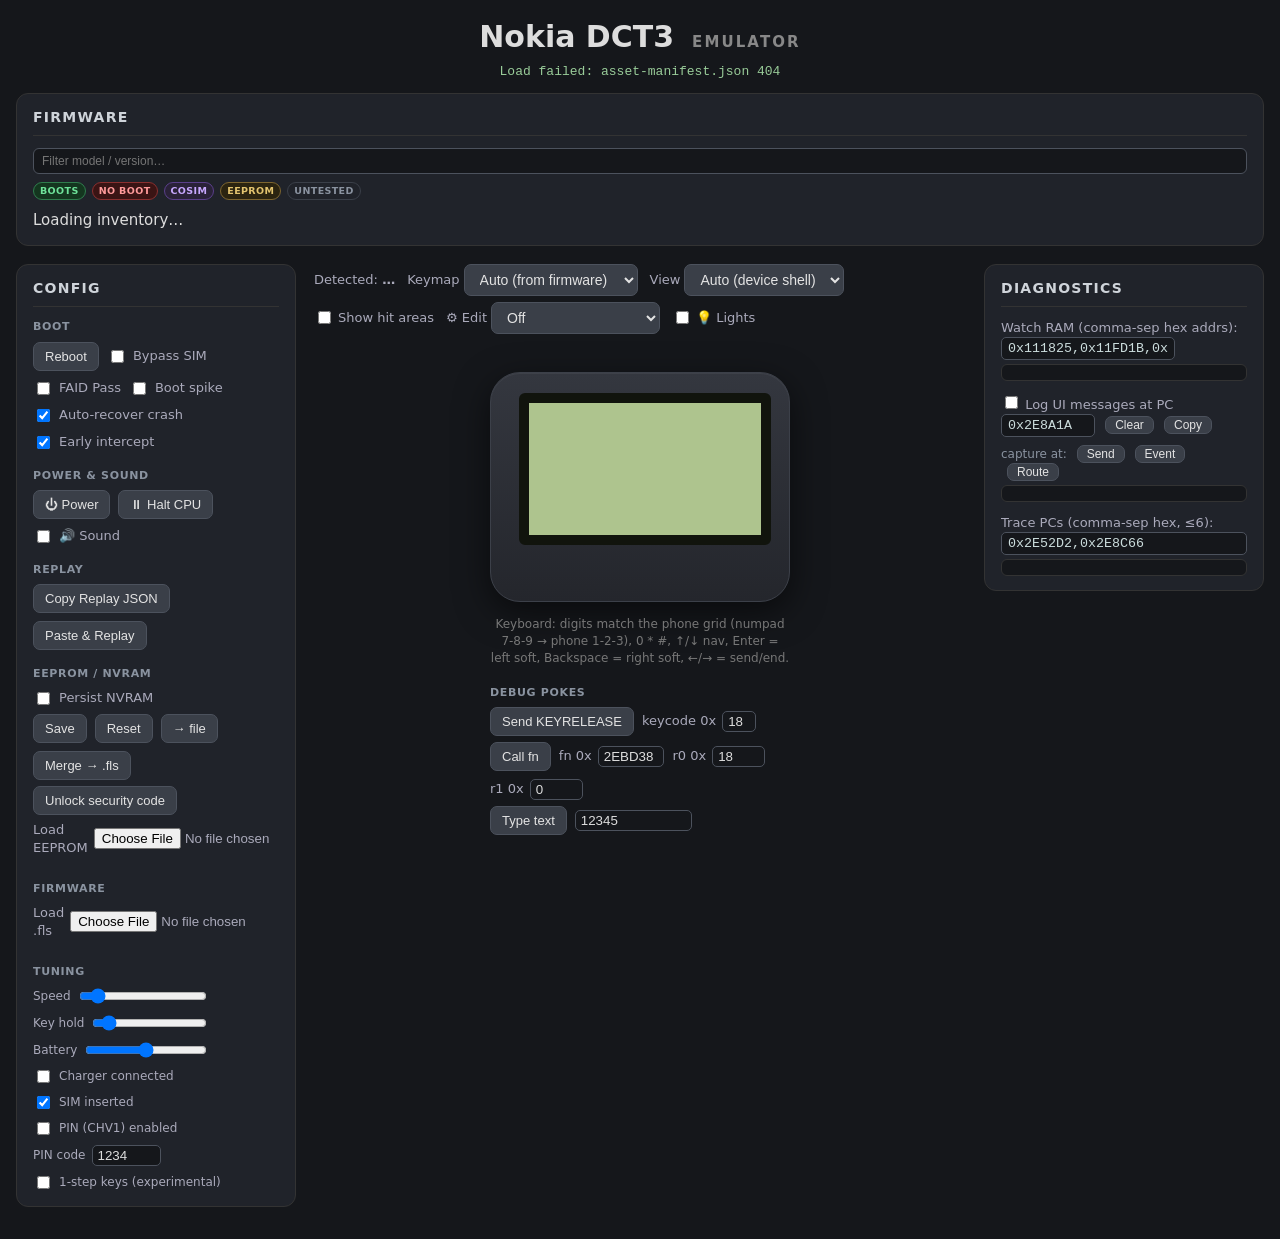
==== web/index.html @ 040bb634 "Initial public release: Nokia DCT3 emulator (web + native GUI) Firmware-free extraction of the DCT3 " ====
<!doctype html>
<html lang="en">
<head>
  <meta charset="utf-8">
  <meta name="viewport" content="width=device-width, initial-scale=1">
  <title>Nokia DCT3 Emulator</title>
  <script>document.write('<link rel="stylesheet" href="style.css?v=' + Date.now() + '">');</script>
  <!-- Per-model phone shells (photo + hit-zones + glyph mask). Plain config, not
       core code — cache-busted like style.css; main.js reads window.DCT3_SHELLS. -->
  <script>document.write('<scr' + 'ipt src="shells/shells.js?v=' + Date.now() + '"></scr' + 'ipt>');</script>
</head>
<body>
  <header class="topbar">
    <h1>Nokia DCT3 <small>emulator</small></h1>
    <p id="status">Loading…</p>
    <div id="crash-panel" style="display:none;border:2px solid #c00;background:#fff3f3;padding:8px;margin:6px 0;border-radius:4px">
      <strong style="color:#c00">⚠ CPU halted — crash report</strong>
      <button id="btn-crash-dump" title="Download the full memory snapshot (RAM + flash + NVRAM) for offline analysis / harness replay">Download memory dump</button>
      <button id="btn-crash-resume" title="Reboot the phone (clears the halt)">Reboot</button>
      <button id="btn-copy-replay" title="Copy a structured JSON bundle (fw-id + config + key timeline) to the clipboard. Share it with another tab/user, then click 'Paste &amp; Replay' to repro deterministically.">Copy Replay JSON</button>
      <button id="btn-paste-replay" title="Read a Replay JSON bundle from the clipboard, apply its config, reboot, and run it step-paced. Watches for the same crash to confirm determinism.">Paste &amp; Replay</button>
      <textarea id="crash-text" readonly style="width:100%;height:160px;font-family:monospace;font-size:11px;margin-top:6px" onclick="this.select()"></textarea>
      <div id="replay-status" style="display:none;margin-top:6px;padding:4px 6px;background:#eef;border:1px solid #99c;border-radius:3px;font-family:monospace;font-size:11px;color:#114"></div>
    </div>
  </header>

  <div class="layout">

    <!-- ===================== FAR LEFT: FIRMWARE INVENTORY ===================== -->
    <!-- Local-dev firmware library, grouped by model. Populated from
         web/firmware-manifest.json (generated by `make fw-manifest`, which also
         symlinks each dump under web/fw/ for the static server). Each row shows
         its state badges (EEPROM / boots / no-boot); clicking loads + reboots
         into that image. Absent on the public demo → friendly hint shown. -->
    <aside class="panel fw-panel">
      <h2>Firmware</h2>
      <input id="fw-search" type="search" placeholder="Filter model / version…" autocomplete="off">
      <div class="fw-legend">
        <span class="fw-badge boots">boots</span>
        <span class="fw-badge no-boot">no&nbsp;boot</span>
        <span class="fw-badge cosim">cosim</span>
        <span class="fw-badge ee">EEPROM</span>
        <span class="fw-badge untested">untested</span>
      </div>
      <div id="fw-list" class="fw-list">Loading inventory…</div>
    </aside>

    <!-- ============================ LEFT: CONFIG ============================ -->
    <aside class="panel config-panel">
      <h2>Config</h2>

      <div class="group">
        <h3>Boot</h3>
        <div class="controls">
          <button id="btn-reboot">Reboot</button>
          <label><input type="checkbox" id="chk-bypass"> Bypass SIM</label>
          <label title="FAID Pass: recompute the FuBu v6.39 FAID integrity sum so the 'Enter security code' (anti-theft) lock never arms. Takes effect on the next Reboot."><input type="checkbox" id="chk-skip-seclock"> FAID Pass</label>
          <label title="HLE self-test verdict pin. Now redundant — the faithful DSP responder passes the verdict organically — so default OFF. Tick only to force-pin. Takes effect on the next Reboot."><input type="checkbox" id="chk-spike"> Boot spike</label>
          <label title="When the firmware self-resets via the reboot fn (reasons 5/12/0x68/0x73, etc.), recover in place by returning from the panic chain instead of warm-rebooting. Watch the console for [reset] CATCH lines. Untick to fall back to warm-reboot on every reset."><input type="checkbox" id="chk-recover" checked> Auto-recover crash</label>
          <label title="Eager intercept: catch the panic at the reboot-fn / ARM fatal-handler ENTRY, before the noreturn chain notifies the kernel, writes CTSI int-ctrl, busy-delays, or persists the reason byte. Off = the existing late catch (at [0x20001]|=4) fires unchanged. Watch the console for [reset] CATCH … EARLY-INTERCEPT lines."><input type="checkbox" id="chk-reboot-early" checked> Early intercept</label>
        </div>
      </div>

      <div class="group">
        <h3>Power &amp; sound</h3>
        <div class="controls">
          <button id="btn-power" title="Tap = momentary power key (e.g. profiles menu); hold ~3s = power off">⏻ Power</button>
          <button id="btn-halt-cpu" title="Freeze the CPU right now and open a crash report (PC/registers + backtrace + keypress transcript) — use it the moment something looks wrong (e.g. a clock that won't tick, a backlight that drops early) to capture where the CPU is, even when the auto spin-detector hasn't fired.">⏸ Halt CPU</button>
          <label><input type="checkbox" id="chk-audio"> 🔊 Sound</label>
          <span id="buzz-out" class="val"></span>
        </div>
      </div>

      <div class="group">
        <h3>Replay</h3>
        <div class="controls">
          <button id="btn-copy-replay-2" title="Copy a structured JSON bundle (fw-id + config + key timeline) to the clipboard. Paste it into another tab via the button below to reproduce deterministically.">Copy Replay JSON</button>
          <button id="btn-paste-replay-2" title="Read a Replay JSON bundle from the clipboard, apply its config, reboot, and run the step-keyed timeline. Use to repro someone else's crash, or verify a bug is deterministic.">Paste &amp; Replay</button>
        </div>
      </div>

      <div class="group">
        <h3>EEPROM / NVRAM</h3>
        <div class="controls">
          <label title="When unchecked, NVRAM doesn't auto-load from browser storage at boot and doesn't auto-save during/after a session. The manual Save button still works. Use to get repeatable boots — saved Profile/clock/ringtone settings silently change boot behavior and can cause replay bundles to diverge between users.">
            <input type="checkbox" id="chk-persist-eeprom"> Persist NVRAM
          </label>
        </div>
        <div class="controls">
          <button id="btn-save-eeprom" title="Snapshot the current EEPROM/NVRAM region to browser storage now (settings persist across reloads)">Save</button>
          <button id="btn-reset-eeprom" title="Wipe persisted EEPROM/NVRAM and reload from the original image">Reset</button>
          <button id="btn-eeprom-file" title="Download the current 192 KB EEPROM/NVRAM partition (0x3D0000-0x400000) as a .bin">→ file</button>
          <button id="btn-merge-fls" title="Write the current EEPROM/NVRAM back into the loaded firmware and download it as a new .fls (e.g. factory-reset the phone in the UI, then bake the clean EEPROM into the flash)">Merge → .fls</button>
        </div>
        <div class="controls">
          <button id="btn-seccode-unlock" title="At a 'Security code' screen: type any 5 digits, click this, then press OK. It repairs the entry buffer to the real code 12345 (working around the keypad first-keypress bug) so the firmware's own accept path runs. Re-click before each gate (boot lock + Restore Factory Settings re-prompt).">Unlock security code</button>
        </div>
        <div class="controls">
          <label title="Load an EEPROM/NVRAM image and reboot into it: raw 192 KB .bin, or a FIASCO .pmm/.390 dump.">Load EEPROM
            <input type="file" id="eeprom-file" accept=".bin,.pmm,.390,.eep,.img">
          </label>
          <span id="eeprom-file-name" class="val"></span>
        </div>
      </div>

      <div class="group">
        <h3>Firmware</h3>
        <div class="controls">
          <label title="Load a raw DCT3 .fls dump (~2 MB) to run instead of the built-in image. Lasts until reload.">Load .fls
            <input type="file" id="fw-file" accept=".fls,.bin,.img">
          </label>
          <span id="fw-name" class="val"></span>
        </div>
      </div>

      <div class="group">
        <h3>Tuning</h3>
        <div class="tuning">
          <label>Speed
            <input type="range" id="sl-speed" min="25" max="800" step="25" value="100">
            <span id="out-speed" class="val"></span>
          </label>
          <label>Key hold
            <input type="range" id="sl-keyhold" min="20000" max="2000000" step="20000" value="200000">
            <span id="out-keyhold" class="val"></span>
          </label>
          <label>Battery
            <input type="range" id="sl-battery" min="384" max="704" step="8" value="544"
                   title="CCONT A/D ch2 Vbatt (raw 10-bit). Default 0x220=544 (wedge-clean; 0x2C0=704 trips the ~28M charge-fault reset). Lower = fewer bars.">
            <span id="out-battery" class="val"></span>
          </label>
          <label><input type="checkbox" id="chk-charger"> Charger connected <span id="out-charger" class="val"></span></label>
          <label><input type="checkbox" id="chk-sim" checked> SIM inserted <span id="out-sim" class="val"></span></label>
          <label><input type="checkbox" id="chk-pin"> PIN (CHV1) enabled</label>
          <label>PIN code
            <input type="text" id="in-pin" value="1234" size="6"
                   title="Stored CHV1. The firmware's Enter-PIN screen must match this.">
            <span id="out-pin" class="val"></span>
          </label>
          <label><input type="checkbox" id="chk-oneshot"> 1-step keys (experimental)</label>
        </div>
      </div>
    </aside>

    <!-- ============================ CENTER: PHONE ============================ -->
    <section class="phone-col">
      <div class="model-pick">
        <span class="model-detected">Detected: <strong id="detected-model">…</strong></span>
        <label title="Auto follows the loaded firmware's model (screen size + keypad come from the active profile). Override only to test a different keypad layout against the running firmware.">Keymap
          <select id="keymap-override">
            <option value="auto" selected>Auto (from firmware)</option>
            <option value="0">3310 family (B)</option>
            <option value="1">8210/8850 family (A)</option>
            <option value="2">3410 family (C)</option>
          </select>
        </label>
        <label title="Auto uses the realistic device shell (photo body + clickable keys) when one exists for the detected model, falling back to the classic grid keypad otherwise. Force the grid to test the keymap layout directly.">View
          <select id="view-override">
            <option value="auto" selected>Auto (device shell)</option>
            <option value="grid">Classic grid</option>
          </select>
        </label>
        <label title="Outline the shell's clickable hit-zones — useful when calibrating the buttons for a new model shell."><input type="checkbox" id="chk-hitareas"> Show hit areas</label>
        <label title="Pick which layer to edit so only its handles show: Key zones (the clickable key hit-areas), Screen (the LCD rect), or Key mask (the keypad backlight glow + mask alignment). Then Export shell.js and save over web/shells/<model>/shell.js.">⚙ Edit
          <select id="edit-target">
            <option value="off" selected>Off</option>
            <option value="zones">Key zones</option>
            <option value="shape">Key shapes (vector)</option>
            <option value="screen">Screen</option>
            <option value="mask">Key mask</option>
          </select>
        </label>
        <label title="Hold the keypad backlight ON (it normally times out after a few seconds) so you can see the glow while working. Key-mask editing forces it on regardless."><input type="checkbox" id="chk-holdlight"> 💡 Lights</label>
        <button id="btn-export-shell" style="display:none" title="Emit a self-contained shell.js for the current model (live zone geometry; photo/mask/palette preserved). Save it over web/shells/<model>/shell.js.">Export shell.js</button>
        <div id="shell-light-editor" class="shell-light-editor" style="display:none" title="Tune the keypad backlight glow + align the glyph mask. Settings export into shell.js.">
          <div class="sle-row"><span>Glow</span><span class="sle-inline"><input type="color" id="sle-color" value="#9ec28a"><button id="sle-add-glow" title="Add a draggable/resizable glow region independent of the glyph mask (Delete removes a selected one).">+ Glow region</button></span></div>
          <div class="sle-row"><span>Intensity</span><input type="range" id="sle-intensity" min="0" max="1" step="0.05" value="0.85"></div>
          <div class="sle-row"><span>Blur</span><input type="range" id="sle-blur" min="0" max="12" step="0.2" value="2.4"></div>
          <div class="sle-sub">Mask align — drag the cyan box on the phone, or:</div>
          <div class="sle-row"><span>Pos X</span><input type="range" id="sle-maskx" min="-60" max="60" step="1" value="0"></div>
          <div class="sle-row"><span>Pos Y</span><input type="range" id="sle-masky" min="-60" max="60" step="1" value="0"></div>
          <div class="sle-row"><span>Stretch X</span><input type="range" id="sle-masksx" min="0.8" max="1.2" step="0.005" value="1"></div>
          <div class="sle-row"><span>Stretch Y</span><input type="range" id="sle-masksy" min="0.8" max="1.2" step="0.005" value="1"></div>
        </div>
        <div id="shell-edit-readout" class="shell-edit-readout"></div>
      </div>

      <!-- Device shell (realistic photo body): built by main.js when the detected
           model has an entry in shells/shells.js. The live #lcd canvas is moved
           onto its LCD panel and clickable hit-zones drive the keypad. Empty (and
           the classic .phone grid shown instead) for models without a shell. -->
      <div id="shell" class="shell-host"></div>

      <div class="phone">
        <!-- LCD row: Family-A volume keys stack to the LEFT of the screen (like the GUI);
             the canvas is sized at runtime from the detected model (84×48 3310, 96×65
             3410…) and scaled up in CSS (pixelated). -->
        <div class="lcd-row">
          <div class="side-vol" id="side-vol"></div>
          <canvas id="lcd" width="84" height="48"></canvas>
        </div>

        <!-- Keypad: built by main.js (buildKeypad) as a unified 3-column grid matching
             the native GUI layout for the active keypad family. Empty until first boot. -->
        <div class="pad" id="pad"></div>
      </div>

      <p class="hint">Keyboard: digits match the phone grid (numpad 7-8-9 → phone 1-2-3), 0 * #, ↑/↓ nav, Enter = left soft, Backspace = right soft, ←/→ = send/end.</p>

      <div class="group debug-tools">
        <h3>Debug pokes</h3>
        <div class="controls">
          <button id="btn-keyrelease" title="Invoke the firmware key-up handler for the last key (or the keycode field)">Send KEYRELEASE</button>
          <label>keycode 0x<input type="text" id="keyrelease-code" value="18" size="2" maxlength="2" style="width:2.5em"></label>
          <span id="keyrelease-out" class="val"></span>
        </div>
        <div class="controls">
          <button id="btn-call">Call fn</button>
          <label>fn 0x<input type="text" id="call-fn" value="2EBD38" size="6" style="width:5em"></label>
          <label>r0 0x<input type="text" id="call-r0" value="18" size="6" style="width:4em"></label>
          <label>r1 0x<input type="text" id="call-r1" value="0" size="6" style="width:4em"></label>
          <span id="call-out" class="val"></span>
        </div>
        <div class="controls">
          <button id="btn-type" title="Type a string as REAL keypresses through the keypad (faithful, can't corrupt the editor). Digits/* /# = one key (number/PIN fields); letters = multi-tap (2=abc … 9=wxyz, 0=space) for text fields.">Type text</button>
          <label><input type="text" id="type-text" value="12345" size="12"></label>
          <span id="type-out" class="val"></span>
        </div>
      </div>
    </section>

    <!-- ============================ RIGHT: DIAGNOSTICS ============================ -->
    <aside class="panel diag-panel">
      <h2>Diagnostics</h2>
      <label class="diag-lbl">Watch RAM (comma-sep hex addrs):
        <input id="diag-addrs" value="0x111825,0x11FD1B,0x11FD21,0x10DE16,0x11FCFE">
      </label>
      <pre id="diag-out"></pre>
      <label class="diag-lbl"><input type="checkbox" id="chk-msglog"> Log UI messages at PC
        <input id="msglog-addr" value="0x2E8A1A" size="10">
        <button id="btn-msglog-clear" type="button">Clear</button>
        <button id="btn-msglog-copy" type="button">Copy</button>
      </label>
      <div class="msglog-presets">capture at:
        <button type="button" data-pc="0x2E8A1A">Send</button>
        <button type="button" data-pc="0x2988D2">Event</button>
        <button type="button" data-pc="0x2E84B6">Route</button>
      </div>
      <pre id="msglog-out"></pre>
      <label class="diag-lbl" title="Timer0/FIQ4 = scheduler heartbeat; Timer1/FIQ5 overflow edges drive the soft-timer walk. Watch up to 6 PCs for live hit-counts.">Trace PCs (comma-sep hex, ≤6):
        <input id="trace-pcs" value="0x2E52D2,0x2E8C66" size="30">
      </label>
      <pre id="timers-out"></pre>
    </aside>

  </div><!-- /layout -->

  <!-- Content-addressed loader: the ONLY mutable URL is asset-manifest.json,
       fetched no-store. Every code/data asset is loaded by its content-hashed
       (immutable) filename, so a given URL's bytes never change → the browser
       can never serve a stale core. See tools/web_fingerprint.mjs. -->
  <script>
    (function () {
      function load(src) {
        return new Promise(function (res, rej) {
          var s = document.createElement("script");
          s.src = src; s.onload = res; s.onerror = rej;
          document.body.appendChild(s);
        });
      }
      fetch("asset-manifest.json", { cache: "no-store" })
        .then(function (r) {
          if (!r.ok) throw new Error("asset-manifest.json " + r.status);
          return r.json();
        })
        .then(function (m) {
          var F = m.files;
          window.__DCT3_ASSETS = m;
          // dct3.js resolves dct3.wasm / dct3.data via locateFile → map to hashed.
          window.__DCT3_LOCATE = function (p) { return F[p] || p; };
          console.log("[DCT3] asset-manifest: wasm=" + m.wasmHash + "  builtAt=" + m.builtAt);
          return load(F["dct3.js"]).then(function () { return load(F["main.js"]); });
        })
        .catch(function (e) {
          var s = document.getElementById("status");
          if (s) s.textContent = "Load failed: " + e.message;
          console.error("[DCT3] loader failed:", e);
        });
    })();
  </script>
</body>
</html>
---- web/style.css ----
:root {
  --lcd-bg: #aec48e;      /* classic Nokia greenish LCD */
  --panel:  #20232a;
  --line:   #333;
  --key:    #3a3f48;
  --key-br: #4c525d;
}

* { box-sizing: border-box; }

body {
  margin: 0;
  min-height: 100vh;
  background: #15171b;
  color: #ddd;
  font: 15px/1.4 system-ui, -apple-system, sans-serif;
}

/* ---- top bar ---- */
.topbar { text-align: center; padding: 1rem 1rem .25rem; }
h1 { font-weight: 600; margin: 0; }
h1 small {
  font-size: .5em; color: #888; letter-spacing: .14em;
  text-transform: uppercase; margin-left: .5em;
}
#status {
  color: #9c9; font-family: ui-monospace, "SF Mono", Menlo, monospace;
  min-height: 1.4em; margin: .35em 0 0; font-size: 13px;
}

/* ---- four-column dashboard: firmware | config | phone | diagnostics ---- */
.layout {
  display: grid;
  grid-template-columns: minmax(210px, 250px) minmax(220px, 280px) auto minmax(280px, 1fr);
  gap: 18px;
  align-items: start;
  max-width: 1500px;
  margin: 0 auto;
  padding: .5rem 1rem 2rem;
}
@media (max-width: 1300px) {
  /* drop to config | phone | diagnostics; firmware spans the full width on top */
  .layout { grid-template-columns: minmax(220px, 280px) auto minmax(280px, 1fr); }
  .fw-panel { grid-column: 1 / -1; }
  .fw-list { max-height: 240px; }
}
@media (max-width: 980px) {
  .layout { grid-template-columns: 1fr; justify-items: center; }
  .panel { width: 100%; max-width: 520px; }
  .fw-list { max-height: 300px; }
}

.panel {
  background: var(--panel);
  border: 1px solid var(--line);
  border-radius: 12px;
  padding: 14px 16px;
}
.panel h2 {
  margin: 0 0 12px; font-size: 14px; color: #cfd4da;
  text-transform: uppercase; letter-spacing: .09em;
  border-bottom: 1px solid var(--line); padding-bottom: 8px;
}
.group { margin-bottom: 16px; }
.group:last-child { margin-bottom: 0; }
.group h3 {
  margin: 0 0 7px; font-size: 11px; color: #8a93a0; font-weight: 700;
  text-transform: uppercase; letter-spacing: .06em;
}

/* ---- control rows (left panel) ---- */
.controls { display: flex; flex-wrap: wrap; gap: 8px; align-items: center; font-size: 13px; margin-bottom: 6px; }
.controls:last-child { margin-bottom: 0; }
.controls button, .panel button, .model-pick select {
  padding: 6px 11px; color: #e3e3e3; background: var(--key);
  border: 1px solid var(--key-br); border-radius: 7px; cursor: pointer; font-size: 13px;
}
.controls button:hover, .panel button:hover { background: #454b56; }
.controls label, .tuning label { color: #aab; display: inline-flex; align-items: center; gap: 6px; }
.val { color: #ddd; font-variant-numeric: tabular-nums; font-size: 12px; }

.tuning { display: flex; flex-direction: column; gap: 7px; font-size: 12px; color: #aab; }
.tuning label { display: flex; }
.tuning input[type=range] { flex: 1; min-width: 90px; }
.tuning .val { min-width: 64px; text-align: right; }
.tuning input[type=text] { background:#15171b; color:#ddd; border:1px solid var(--key-br); border-radius:5px; padding:2px 5px; }

/* ============================ CENTER: PHONE ============================ */
.phone-col { display: flex; flex-direction: column; align-items: center; }

.model-pick { margin-bottom: 12px; color: #aab; font-size: 13px;
  display: flex; flex-wrap: wrap; align-items: center; gap: 6px 12px; }
.model-pick label { display: inline-flex; align-items: center; gap: 4px; }
.model-pick select { font-size: 14px; }

.phone {
  width: 300px;
  padding: 20px 18px 22px;
  background: linear-gradient(#34373f, #24262c);
  border: 1px solid #3c4049;
  border-radius: 30px;
  box-shadow: 0 10px 34px rgba(0,0,0,.55), inset 0 1px 0 rgba(255,255,255,.05);
}

#lcd {
  image-rendering: pixelated;        /* crisp scaled pixels */
  width: 252px; height: auto;        /* fixed display width; height tracks the canvas
                                        aspect (84×48 3310, 96×65 3410, …) automatically */
  background: var(--lcd-bg);
  border: 10px solid #11140d;
  border-radius: 6px;
  display: block;
  margin: 0 auto 18px;
}

/* ---- keypad: built by main.js as a unified 3-column grid (mirrors the GUI) ----
   The nav band (soft keys / up-down / send-end) sits in the same grid as the digits;
   Family A's volume keys stack to the left of the LCD in .side-vol. */
.lcd-row { display: flex; align-items: center; justify-content: center; gap: 10px; }
.side-vol { display: flex; flex-direction: column; gap: 8px; }

/* base key look — light key faces with BLACK legends (real-phone style) */
.key {
  color: #111; background: #c9cdd4; border: 1px solid #aab0ba;
  border-radius: 8px; cursor: pointer; user-select: none; font-size: 15px;
  font-weight: 600; padding: 12px 0; text-align: center;
}
.key:hover { background: #d7dbe1; }
.key.down, .key:active { background: #9aa0a8; transform: translateY(1px); }

/* the 3-column grid below the LCD */
.pad {
  display: grid;
  grid-template-columns: repeat(3, 1fr);
  gap: 8px;
  width: 252px;
  margin: 16px auto 0;
}
.padcell { display: flex; }
.padcell .key { flex: 1; }
.padcell.empty { visibility: hidden; }

.key.nav { font-size: 14px; }

/* soft keys: just a line ( --- ), no text */
.key.softkey { color: transparent; }
.key.softkey::after {
  content: ""; display: block; width: 56%; height: 3px; margin: 1px auto;
  background: #111; border-radius: 2px;
}

/* send (green) / end (red) call keys — coloured irrespective of the keypad
   backlight, and they keep their colour on hover/press too. */
.key.send, body.kbd-lit .key.send { background: #1f9d4d; border-color: #178a40; }
.key.send:hover { background: #25ad57; }
.key.end,  body.kbd-lit .key.end  { background: #d23b3b; border-color: #b22f2f; }
.key.end:hover  { background: #e04646; }
.key.send.down, .key.send:active { background: #18803d; }
.key.end.down,  .key.end:active  { background: #b22f2f; }
/* hang-up = the call receiver rotated down */
.key.end .hangup { display: inline-block; transform: rotate(133deg); }

.side-vol .key.vol { width: 44px; padding: 14px 0; font-weight: 700; }

.hint { color: #777; font-size: 12px; margin: 14px 0 0; text-align: center; max-width: 300px; }

/* ---- device shell (realistic photo body, built by main.js) ----------------
   #shell holds a scaled body box (.shell-root) at the design's native px size;
   the photo is the body, masked light layers glow the translucent glyphs amber
   when the keypad backlight is on, and transparent .shell-zone buttons sit over
   each physical key. The live #lcd canvas is moved onto .shell-lcd. */
.shell-host { display: none; }                 /* shown only in shell mode */
body.shell-mode .shell-host { display: block; }
body.shell-mode .phone { display: none; }      /* the photo IS the body */
.shell-root {
  position: relative;
  transform-origin: top left;
  -webkit-user-select: none; user-select: none; touch-action: none;
}
.shell-root img.shell-photo {
  display: block; width: 100%; height: 100%;
  pointer-events: none; -webkit-user-drag: none; user-select: none;
}
.shell-light {                                  /* amber light through the glyph mask */
  position: absolute; left: 0; top: 0; width: 100%; height: 100%;
  pointer-events: none; z-index: 3; background: var(--shell-light, #ffc24d);
  mix-blend-mode: screen;                       /* no opacity transition: LEDs are hard on/off */
  -webkit-mask-repeat: no-repeat; mask-repeat: no-repeat;
  /* mask registration nudge (design px offset + per-axis stretch), tuned live by the editor */
  -webkit-mask-size: calc(var(--mask-sx, 1) * 100%) calc(var(--mask-sy, 1) * 100%);
  mask-size: calc(var(--mask-sx, 1) * 100%) calc(var(--mask-sy, 1) * 100%);
  -webkit-mask-position: var(--mask-x, 0px) var(--mask-y, 0px);
  mask-position: var(--mask-x, 0px) var(--mask-y, 0px);
}
.shell-light.bloom { opacity: calc(var(--light-on, 0) * var(--light-bloom, .85)); filter: blur(var(--light-blur, 2.4px)); }
.shell-light.sharp { opacity: var(--light-on, 0); }
.shell-glow {                                   /* free-form backlight pool (no glyph mask) */
  position: absolute; pointer-events: none; z-index: 3;
  background: var(--shell-light, #ffc24d); mix-blend-mode: screen;
  opacity: calc(var(--light-on, 0) * var(--light-bloom, .85));
  filter: blur(var(--light-blur, 2.4px));      /* no opacity transition: LEDs are hard on/off */
}
.shell-lcd {                                    /* green panel hiding the photo's screen */
  position: absolute; overflow: hidden; z-index: 2;
  display: flex; align-items: center; justify-content: center;
  background: var(--lcd, #689058); box-shadow: inset 0 1px 6px rgba(0,0,0,.22);
}
/* the shared #lcd canvas, re-seated on the shell: no grid border/sizing here */
body.shell-mode .shell-lcd #lcd {
  border: 0; border-radius: 0; margin: 0; background: transparent;
}
.shell-zone {
  position: absolute; box-sizing: border-box; cursor: pointer; z-index: 4;
  border: 1px solid var(--hz-border, transparent);
  background: var(--hz-bg, transparent); touch-action: none;
}
.shell-zone.pwr { z-index: 5; }
.shell-zone.active { background: rgba(0,0,0,.16); }

/* ---- shell editor (⚙ Edit dropdown) — affordances scoped to the active layer --- */
body.edit-zones  .shell-zone { cursor: move; border-color: rgba(255,60,110,.95); background: rgba(255,60,110,.16); }
body.edit-screen .shell-lcd  { cursor: move; outline: 2px dashed rgba(22,214,255,.7); }
/* glow regions: grabbable + outlined while editing the key mask (fill only shows when lit) */
body.edit-mask .shell-glow { pointer-events: auto; cursor: move; outline: 1px dashed rgba(255,196,77,.95); }
body.edit-zones  .shell-zone::after,
body.edit-mask   .shell-glow::after,
body.edit-screen .shell-lcd::after {          /* bottom-right resize handle */
  content: ""; position: absolute; right: 0; bottom: 0; width: 13px; height: 13px;
  box-sizing: border-box; background: #16d6ff; border: 2px solid #04121a;
  cursor: nwse-resize; z-index: 6;
}
body.edit-zones  .shell-zone.selected,
body.edit-mask   .shell-glow.selected,
body.edit-screen .shell-lcd.selected {
  border-color: #16d6ff; background: rgba(22,214,255,.20);
  box-shadow: 0 0 0 2px #16d6ff; outline-color: #16d6ff;
}
/* glyph-mask handle frame: bright dashed border (visual) + two grabbable corner grips.
   Grips sit just inside the corners so they can't be clipped by the body box. */
.shell-mask-frame { position: absolute; box-sizing: border-box; pointer-events: none; z-index: 6;
  display: none; border: 2px dashed #16d6ff; box-shadow: 0 0 0 1px rgba(0,0,0,.5); }
body.edit-mask .shell-mask-frame { display: block; }
.shell-mask-frame .mask-grip { position: absolute; width: 20px; height: 20px; box-sizing: border-box;
  background: #16d6ff; border: 2px solid #04121a; pointer-events: auto; touch-action: none; }
.shell-mask-frame .mask-move { left: 0; top: 0; border-radius: 50%; cursor: move; }
.shell-mask-frame .mask-size { right: 0; bottom: 0; cursor: nwse-resize; }
/* ---- vector (bézier) key-shape editor ------------------------------------- */
/* in shape mode the keys read as filled silhouettes (clip-path shows the shape) */
body.edit-shape .shell-zone { cursor: pointer; border: 0; background: rgba(22,214,255,.14); }
.shell-vector { position: absolute; left: 0; top: 0; pointer-events: none; z-index: 8; display: none; overflow: visible; }
body.edit-shape .shell-vector.active { display: block; }
.shell-vector .vec-outline { fill: none; stroke: #16d6ff; stroke-width: 1.6; vector-effect: non-scaling-stroke; }
.shell-vector .vec-hit { fill: none; stroke: transparent; stroke-width: 16; pointer-events: stroke; cursor: copy; }
.shell-vector .vec-hline { stroke: rgba(22,214,255,.55); stroke-width: 1; vector-effect: non-scaling-stroke; }
.shell-vector .vec-ctrl { fill: #0a0f16; stroke: #16d6ff; stroke-width: 1.6; pointer-events: auto; cursor: grab; vector-effect: non-scaling-stroke; }
.shell-vector .vec-anchor { fill: #16d6ff; stroke: #04121a; stroke-width: 1.6; pointer-events: auto; cursor: move; vector-effect: non-scaling-stroke; }
.shell-vector .vec-anchor.sel { fill: #ffd24d; }
.shell-edit-readout { width: 300px; margin-top: 6px; min-height: 14px; font: 11px/1.4 ui-monospace, Menlo, Consolas, monospace; color: #9fd0e6; }
/* ---- backlight ('bglight') overlay editor — aligned label/control grid -------- */
.shell-light-editor { width: 300px; margin-top: 6px; display: flex; flex-direction: column; gap: 5px;
  font: 11px/1.4 ui-monospace, Menlo, Consolas, monospace; color: #9fd0e6; }
.shell-light-editor .sle-row { display: grid; grid-template-columns: 74px 1fr; align-items: center; gap: 8px; }
.shell-light-editor .sle-row > input[type=range] { width: 100%; }
.shell-light-editor .sle-inline { display: flex; align-items: center; gap: 8px; }
.shell-light-editor .sle-sub { margin-top: 2px; opacity: .7; font-size: 10px; }
.shell-light-editor input[type=color] { width: 28px; height: 18px; padding: 0; border: 0; background: none; }
.shell-export-modal { display: none; position: fixed; inset: 0; z-index: 1000; background: rgba(6,12,20,.66); align-items: center; justify-content: center; }
.shell-export-modal .sx-box { background: #0f1722; border: 1px solid #2b3a4d; border-radius: 8px; width: min(680px,92vw); padding: 14px; box-shadow: 0 12px 40px rgba(0,0,0,.5); }
.shell-export-modal .sx-head { color: #cfd8e3; font-size: 12px; margin-bottom: 8px; }
.shell-export-modal .sx-head code { color: #9ad; }
.shell-export-modal textarea { width: 100%; height: 360px; resize: vertical; box-sizing: border-box; font: 12px/1.45 ui-monospace, Menlo, Consolas, monospace; background: #0a0f16; color: #d6e2f0; border: 1px solid #2b3a4d; border-radius: 6px; padding: 10px; }
.shell-export-modal .sx-actions { margin-top: 10px; display: flex; gap: 8px; justify-content: flex-end; }

.debug-tools { margin-top: 18px; width: 300px; }
.debug-tools h3 { margin: 0 0 7px; font-size: 11px; color: #8a93a0; font-weight: 700; text-transform: uppercase; letter-spacing: .06em; }
.debug-tools input[type=text] { background:#15171b; color:#ddd; border:1px solid var(--key-br); border-radius:5px; padding:2px 5px; }

/* ============================ RIGHT: DIAGNOSTICS ============================ */
.diag-panel .diag-lbl { display: block; margin: 12px 0 4px; color: #aab; font-size: 13px; }
.diag-panel .diag-lbl:first-of-type { margin-top: 0; }
.diag-panel input[type=text], #diag-addrs, #trace-pcs, #msglog-addr {
  font-family: ui-monospace, Menlo, monospace; background:#15171b; color:#cdd;
  border:1px solid var(--key-br); border-radius:5px; padding:3px 6px; max-width: 100%;
}
.diag-panel button { margin-left: 6px; padding: 1px 9px; font-size: 12px; }
.msglog-presets { margin: 8px 0 0; font-size: 12px; color: #8a93a0; }
.msglog-presets button { margin-left: 6px; }
#msglog-out, #diag-out, #timers-out {
  user-select: text; -webkit-user-select: text; cursor: text;
  white-space: pre; overflow-x: auto; margin: 4px 0 0;
  background: #15171b; border: 1px solid var(--line); border-radius: 6px;
  padding: 6px 8px; font-size: 12px; min-height: 1.4em;
}
#timers-out { color: #cdd6a0; }     /* timer readout: subtle green, like the LCD */

/* ===================== FAR LEFT: FIRMWARE INVENTORY ===================== */
.fw-panel { position: sticky; top: 8px; }
#fw-search {
  width: 100%; margin-bottom: 8px; padding: 5px 8px;
  background: #15171b; color: #ddd; border: 1px solid var(--key-br);
  border-radius: 6px; font-size: 12px;
}
.fw-legend { display: flex; flex-wrap: wrap; gap: 4px 6px; margin-bottom: 10px; }
.fw-list {
  max-height: 70vh; overflow-y: auto;
  display: flex; flex-direction: column; gap: 3px;
  margin: 0 -4px; padding: 0 4px;
}
.fw-list .fw-hint { color: #8a93a0; font-size: 12px; line-height: 1.5; }
.fw-list .fw-hint code { color: #cdd6a0; background:#15171b; padding:1px 4px; border-radius:4px; }

/* per-model group header */
.fw-group {
  margin: 10px 0 3px; font-size: 11px; font-weight: 700; color: #8a93a0;
  text-transform: uppercase; letter-spacing: .06em;
  position: sticky; top: 0; background: var(--panel); padding: 2px 0;
}
.fw-group:first-child { margin-top: 0; }

/* one firmware row */
.fw-item {
  display: flex; flex-direction: column; gap: 4px;
  padding: 6px 8px; border: 1px solid transparent; border-radius: 7px;
  cursor: pointer; background: #1a1d23;
}
.fw-item:hover { background: #232730; border-color: var(--key-br); }
.fw-item.active { background: #1f3326; border-color: #2f7d4d; }
.fw-item.loading { opacity: .6; cursor: progress; }
.fw-item .fw-title { font-size: 12.5px; color: #dfe3e8; line-height: 1.25; word-break: break-word; }
.fw-item.active .fw-title { color: #b7f0c8; }
.fw-item .fw-meta { font-size: 11px; color: #7f8794; font-variant-numeric: tabular-nums; }
.fw-item .fw-badges { display: flex; flex-wrap: wrap; gap: 4px; }

/* state badges */
.fw-badge {
  font-size: 9.5px; font-weight: 700; letter-spacing: .04em; text-transform: uppercase;
  padding: 1px 6px; border-radius: 10px; border: 1px solid transparent; white-space: nowrap;
}
.fw-badge.boots    { background: #14361f; color: #6fe39a; border-color: #2f7d4d; }
.fw-badge.no-boot  { background: #3a1414; color: #ff9b9b; border-color: #8a2f2f; }
.fw-badge.cosim    { background: #2a2238; color: #c8a8ff; border-color: #5a3f8a; }
.fw-badge.ee       { background: #2b2410; color: #e3c46f; border-color: #7d652f; }
.fw-badge.untested { background: #20232a; color: #8a93a0; border-color: #3a3f48; }
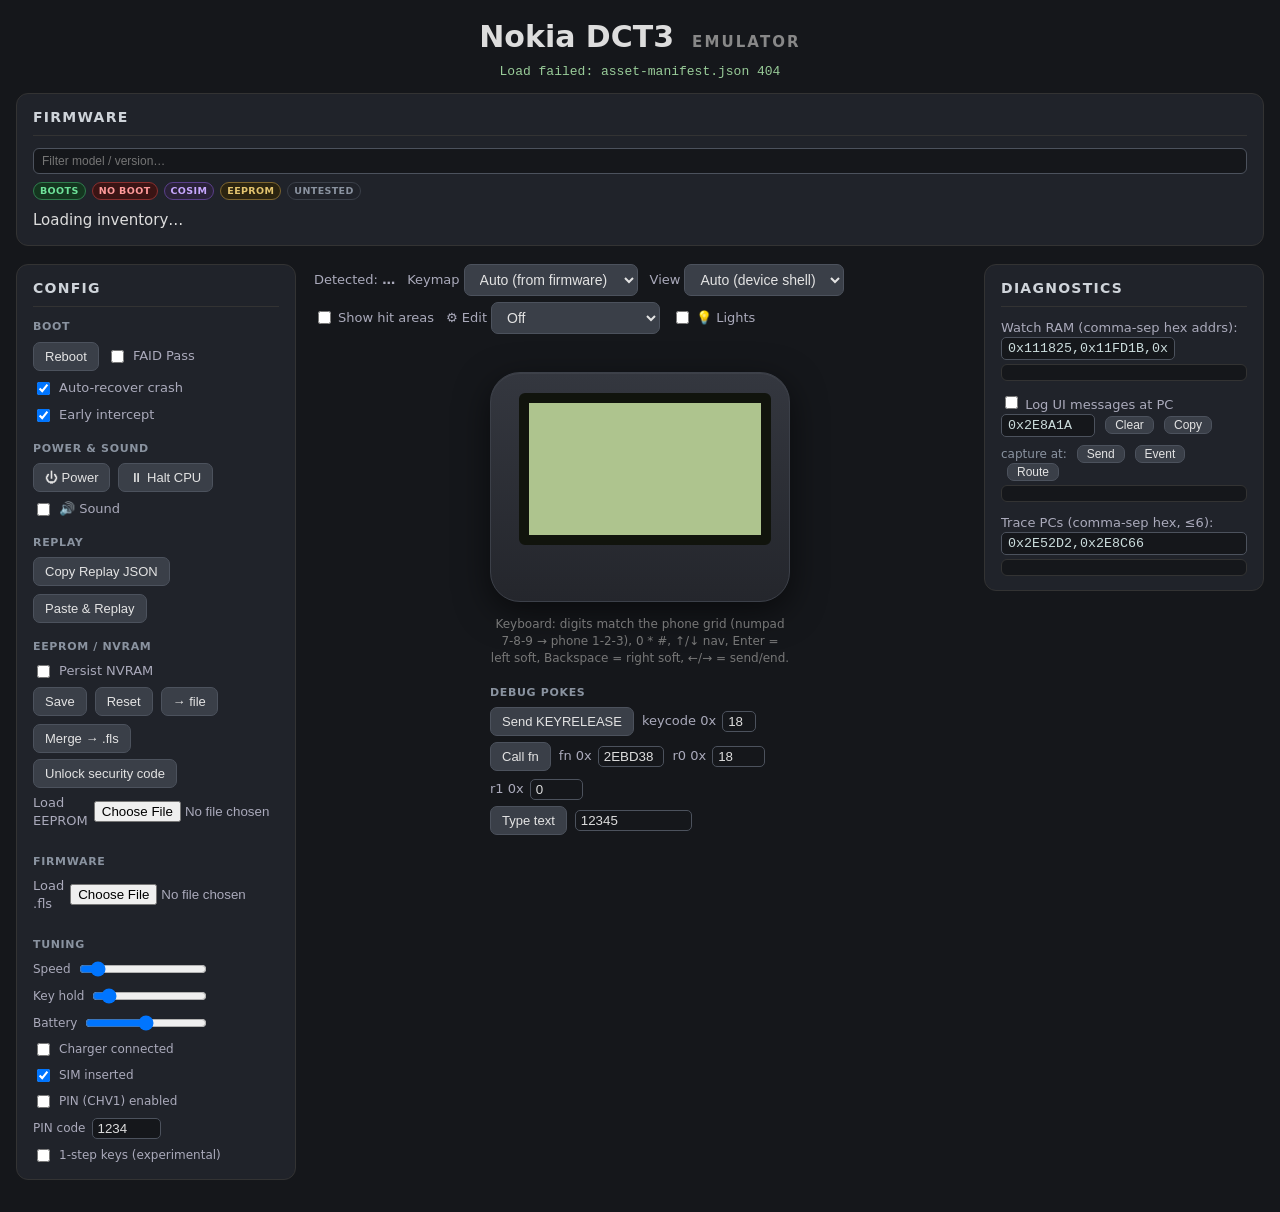
==== commit c26df4f4: "sync from monorepo 818a981 (+3 dirty/untracked files in mono worktree) Generated by tools/publish/pu" ====
--- a/web/index.html
+++ b/web/index.html
@@ -53,9 +53,7 @@
         <h3>Boot</h3>
         <div class="controls">
           <button id="btn-reboot">Reboot</button>
-          <label><input type="checkbox" id="chk-bypass"> Bypass SIM</label>
           <label title="FAID Pass: recompute the FuBu v6.39 FAID integrity sum so the 'Enter security code' (anti-theft) lock never arms. Takes effect on the next Reboot."><input type="checkbox" id="chk-skip-seclock"> FAID Pass</label>
-          <label title="HLE self-test verdict pin. Now redundant — the faithful DSP responder passes the verdict organically — so default OFF. Tick only to force-pin. Takes effect on the next Reboot."><input type="checkbox" id="chk-spike"> Boot spike</label>
           <label title="When the firmware self-resets via the reboot fn (reasons 5/12/0x68/0x73, etc.), recover in place by returning from the panic chain instead of warm-rebooting. Watch the console for [reset] CATCH lines. Untick to fall back to warm-reboot on every reset."><input type="checkbox" id="chk-recover" checked> Auto-recover crash</label>
           <label title="Eager intercept: catch the panic at the reboot-fn / ARM fatal-handler ENTRY, before the noreturn chain notifies the kernel, writes CTSI int-ctrl, busy-delays, or persists the reason byte. Off = the existing late catch (at [0x20001]|=4) fires unchanged. Watch the console for [reset] CATCH … EARLY-INTERCEPT lines."><input type="checkbox" id="chk-reboot-early" checked> Early intercept</label>
         </div>
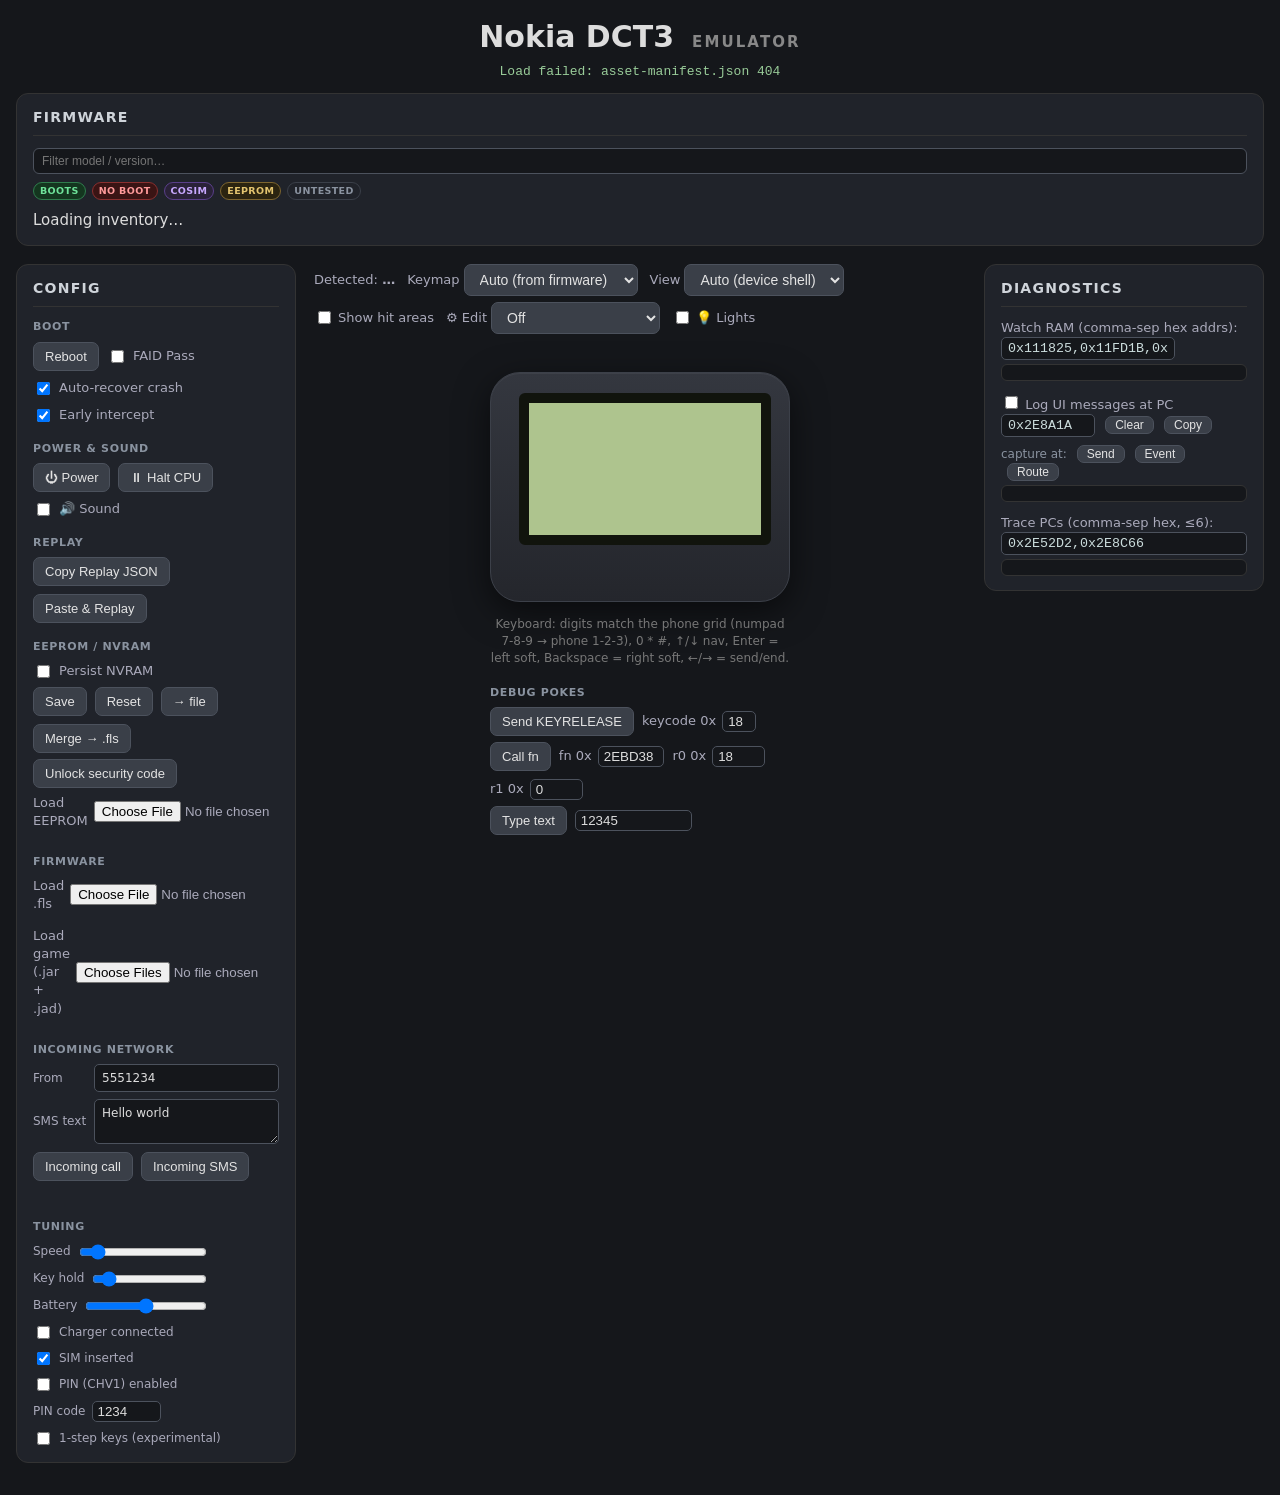
==== commit de2e48be: "sync from monorepo c2fe384 (+14 dirty/untracked files in mono worktree) Generated by tools/publish/p" ====
--- a/web/index.html
+++ b/web/index.html
@@ -109,6 +109,29 @@
           </label>
           <span id="fw-name" class="val"></span>
         </div>
+        <div class="controls">
+          <label title="3410 only: inject a J2ME MIDlet into the phone's PMM game store, then reboot into the modified image. Select BOTH the game's .jar and its .jad together. Small games only (must fit the games block's free space).">Load game (.jar + .jad)
+            <input type="file" id="game-file" accept=".jar,.jad" multiple>
+          </label>
+          <span id="game-name" class="val"></span>
+        </div>
+      </div>
+
+      <div class="group incoming-network">
+        <h3>Incoming network</h3>
+        <label>From
+          <input type="tel" id="incoming-from" value="5551234" maxlength="20"
+                 inputmode="tel" autocomplete="off" aria-label="Incoming caller or SMS sender number">
+        </label>
+        <label>SMS text
+          <textarea id="incoming-text" maxlength="120" rows="2"
+                    aria-label="Incoming SMS text">Hello world</textarea>
+        </label>
+        <div class="controls">
+          <button id="btn-incoming-call" title="Queue a network-originated call. The phone is paged asynchronously after registration.">Incoming call</button>
+          <button id="btn-incoming-sms" title="Queue a network-originated SMS. The phone is paged asynchronously after registration.">Incoming SMS</button>
+        </div>
+        <span id="out-incoming" class="val" role="status" aria-live="polite"></span>
       </div>
 
       <div class="group">
--- a/web/style.css
+++ b/web/style.css
@@ -84,6 +84,21 @@
 .tuning input[type=range] { flex: 1; min-width: 90px; }
 .tuning .val { min-width: 64px; text-align: right; }
 .tuning input[type=text] { background:#15171b; color:#ddd; border:1px solid var(--key-br); border-radius:5px; padding:2px 5px; }
+
+.incoming-network { display: flex; flex-direction: column; gap: 7px; }
+.incoming-network h3 { margin-bottom: 0; }
+.incoming-network > label {
+  display: grid; grid-template-columns: 54px minmax(0, 1fr); align-items: center;
+  gap: 7px; color: #aab; font-size: 12px;
+}
+.incoming-network input, .incoming-network textarea {
+  width: 100%; min-width: 0; padding: 5px 7px; resize: vertical;
+  background: #15171b; color: #ddd; border: 1px solid var(--key-br);
+  border-radius: 5px; font: 12px/1.35 system-ui, -apple-system, sans-serif;
+}
+.incoming-network .controls { margin: 1px 0 0; }
+#out-incoming { min-height: 1.3em; color: #9c9; }
+#out-incoming.error { color: #ff9b9b; }
 
 /* ============================ CENTER: PHONE ============================ */
 .phone-col { display: flex; flex-direction: column; align-items: center; }
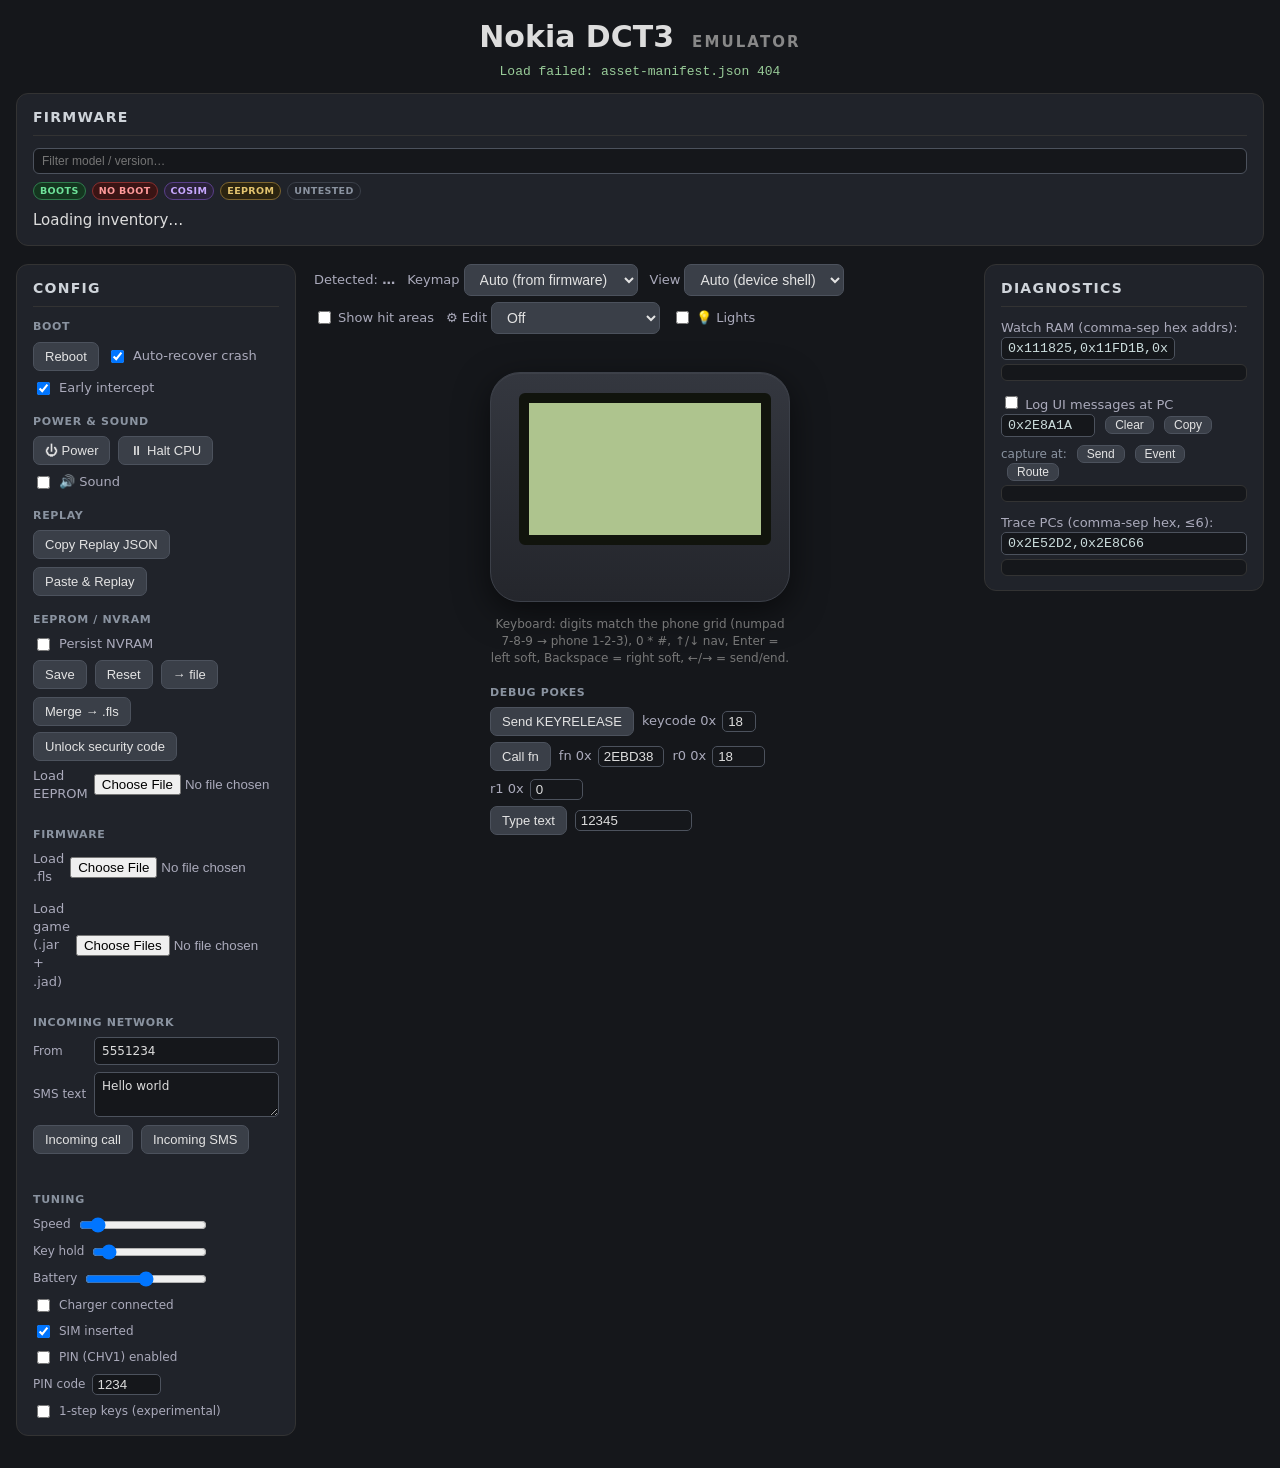
==== commit 0146a13d: "sync from monorepo 1b36af6 (+11 dirty/untracked files in mono worktree) Generated by tools/publish/p" ====
--- a/web/index.html
+++ b/web/index.html
@@ -53,7 +53,6 @@
         <h3>Boot</h3>
         <div class="controls">
           <button id="btn-reboot">Reboot</button>
-          <label title="FAID Pass: recompute the FuBu v6.39 FAID integrity sum so the 'Enter security code' (anti-theft) lock never arms. Takes effect on the next Reboot."><input type="checkbox" id="chk-skip-seclock"> FAID Pass</label>
           <label title="When the firmware self-resets via the reboot fn (reasons 5/12/0x68/0x73, etc.), recover in place by returning from the panic chain instead of warm-rebooting. Watch the console for [reset] CATCH lines. Untick to fall back to warm-reboot on every reset."><input type="checkbox" id="chk-recover" checked> Auto-recover crash</label>
           <label title="Eager intercept: catch the panic at the reboot-fn / ARM fatal-handler ENTRY, before the noreturn chain notifies the kernel, writes CTSI int-ctrl, busy-delays, or persists the reason byte. Off = the existing late catch (at [0x20001]|=4) fires unchanged. Watch the console for [reset] CATCH … EARLY-INTERCEPT lines."><input type="checkbox" id="chk-reboot-early" checked> Early intercept</label>
         </div>
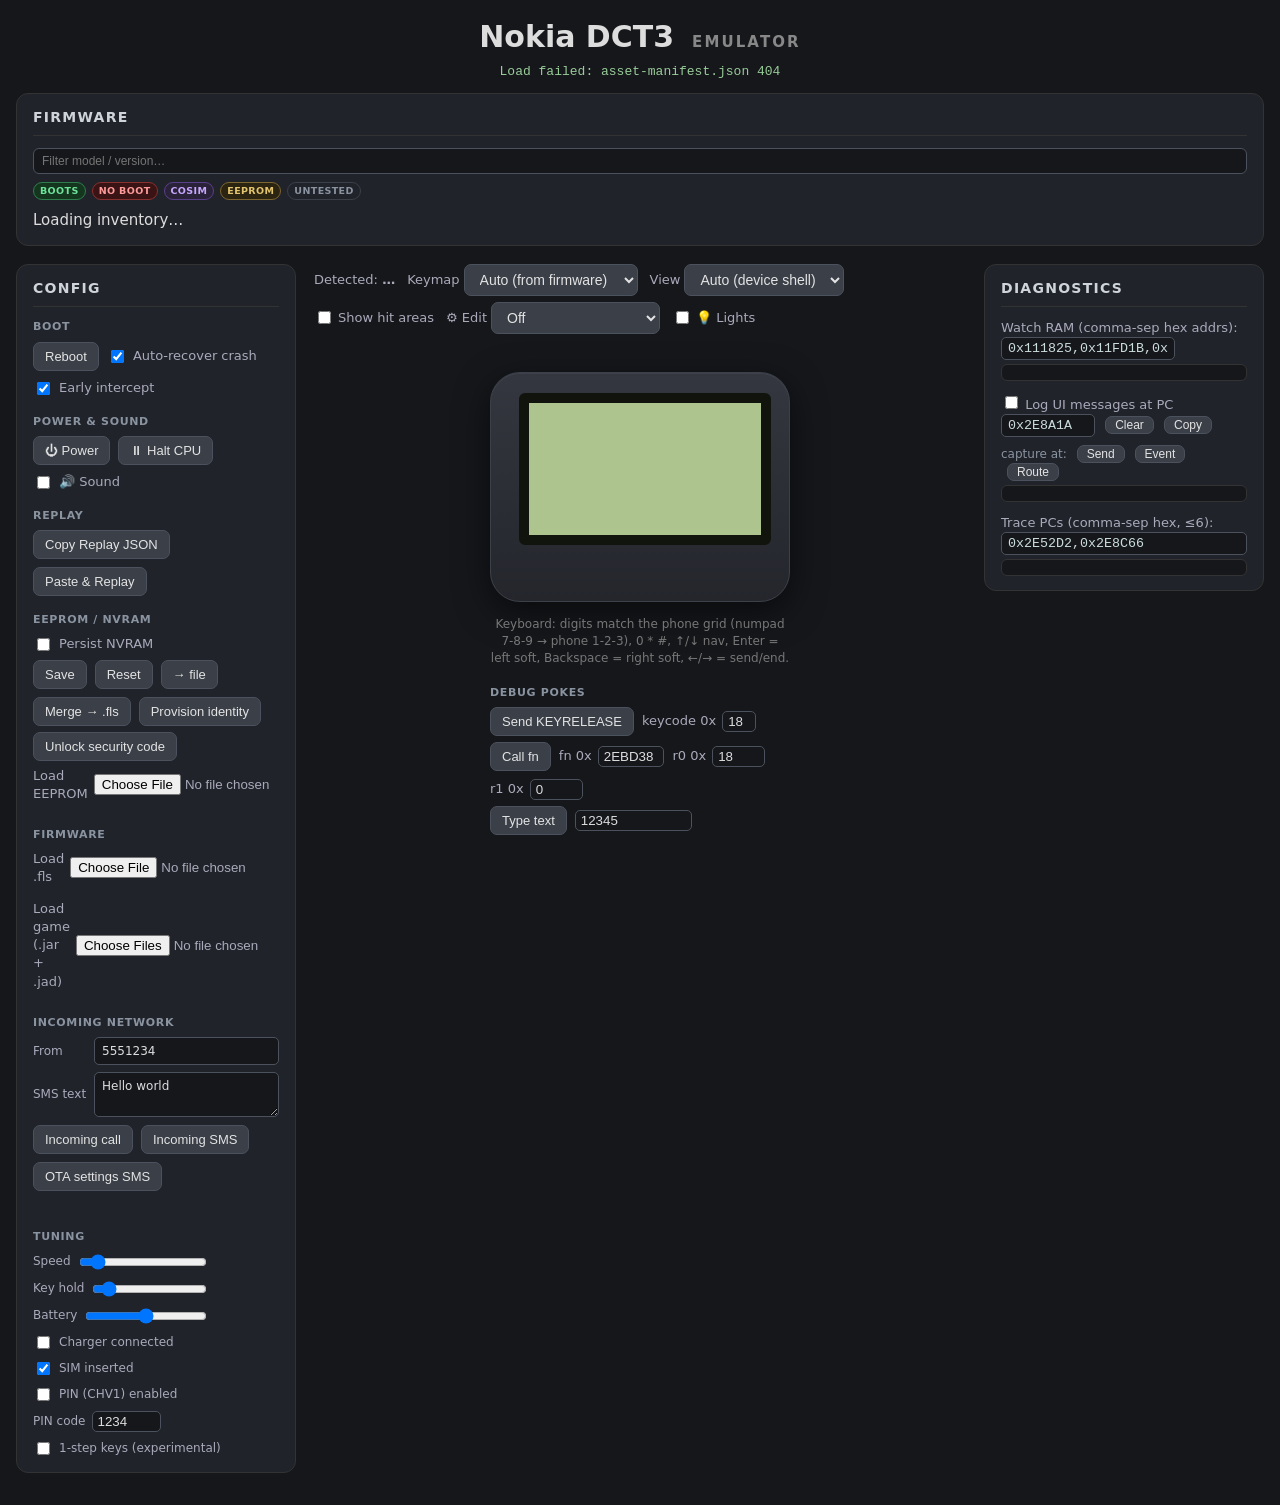
==== commit d9afbfcf: "sync from monorepo c39f62c (+4 dirty/untracked files in mono worktree) Generated by tools/publish/pu" ====
--- a/web/index.html
+++ b/web/index.html
@@ -8,6 +8,9 @@
   <!-- Per-model phone shells (photo + hit-zones + glyph mask). Plain config, not
        core code — cache-busted like style.css; main.js reads window.DCT3_SHELLS. -->
   <script>document.write('<scr' + 'ipt src="shells/shells.js?v=' + Date.now() + '"></scr' + 'ipt>');</script>
+  <!-- OTA settings builder (pure computation, shared with tools/otasettings.mjs);
+       main.js reads window.DCT3_OTA for the "OTA settings SMS" button. -->
+  <script>document.write('<scr' + 'ipt src="otasettings.js?v=' + Date.now() + '"></scr' + 'ipt>');</script>
 </head>
 <body>
   <header class="topbar">
@@ -88,6 +91,7 @@
           <button id="btn-reset-eeprom" title="Wipe persisted EEPROM/NVRAM and reload from the original image">Reset</button>
           <button id="btn-eeprom-file" title="Download the current 192 KB EEPROM/NVRAM partition (0x3D0000-0x400000) as a .bin">→ file</button>
           <button id="btn-merge-fls" title="Write the current EEPROM/NVRAM back into the loaded firmware and download it as a new .fls (e.g. factory-reset the phone in the UI, then bake the clean EEPROM into the flash)">Merge → .fls</button>
+          <button id="btn-reprovision" title="Write this model's factory identity (FLASH-ID/FAID, both SIMlock parts, IMEI) by driving the firmware's own MBUS service handlers — the same B8/BA/BA frames a service tool sends. Boot to standby first. Finishes by reading the IMEI back through the firmware.">Provision identity</button>
         </div>
         <div class="controls">
           <button id="btn-seccode-unlock" title="At a 'Security code' screen: type any 5 digits, click this, then press OK. It repairs the entry buffer to the real code 12345 (working around the keypad first-keypress bug) so the firmware's own accept path runs. Re-click before each gate (boot lock + Restore Factory Settings re-prompt).">Unlock security code</button>
@@ -129,6 +133,7 @@
         <div class="controls">
           <button id="btn-incoming-call" title="Queue a network-originated call. The phone is paged asynchronously after registration.">Incoming call</button>
           <button id="btn-incoming-sms" title="Queue a network-originated SMS. The phone is paged asynchronously after registration.">Incoming SMS</button>
+          <button id="btn-ota-settings" title="Queue a Nokia OTA settings message: a binary SMS (WSP push to port 49999) carrying a WAP profile. The phone should show 'Service settings received'. Needs the node dev server, which builds the payload. Repeat it to probe the known defect where nothing is deliverable after a binary SMS.">OTA settings SMS</button>
         </div>
         <span id="out-incoming" class="val" role="status" aria-live="polite"></span>
       </div>
